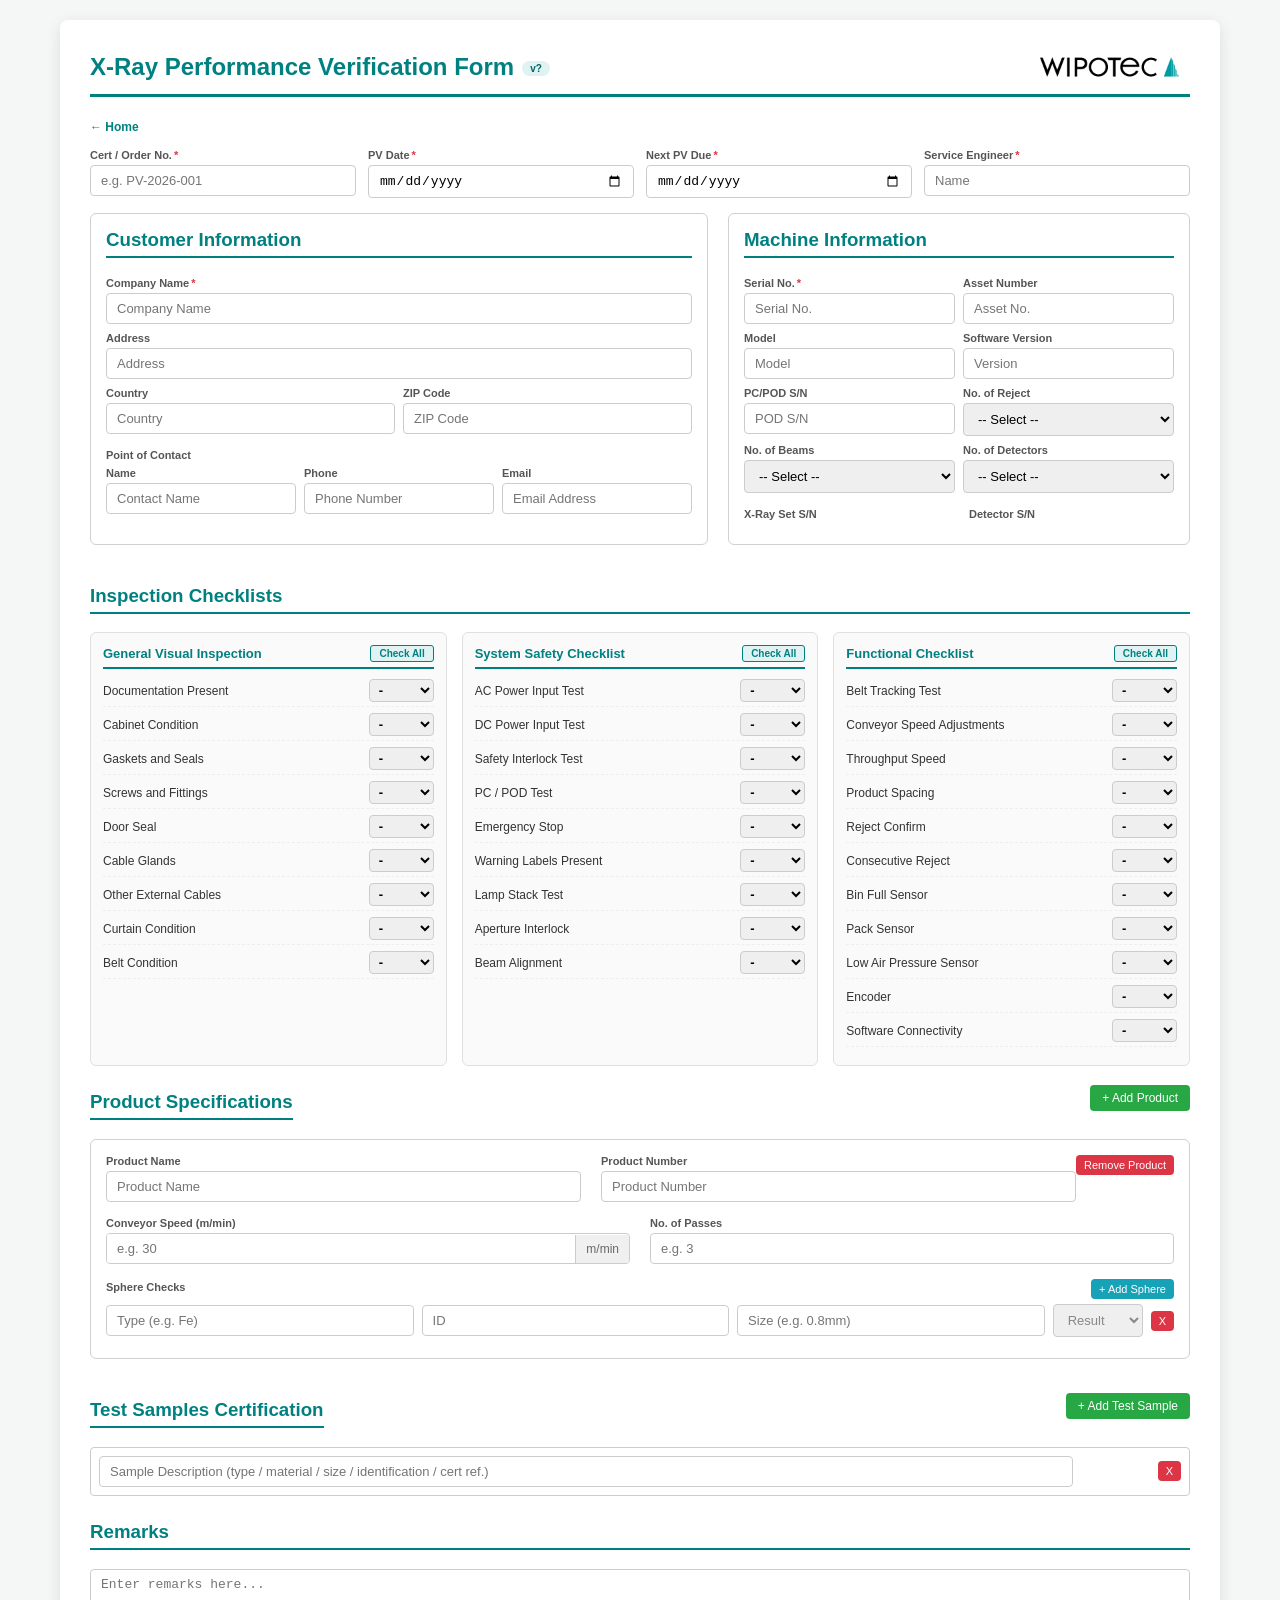
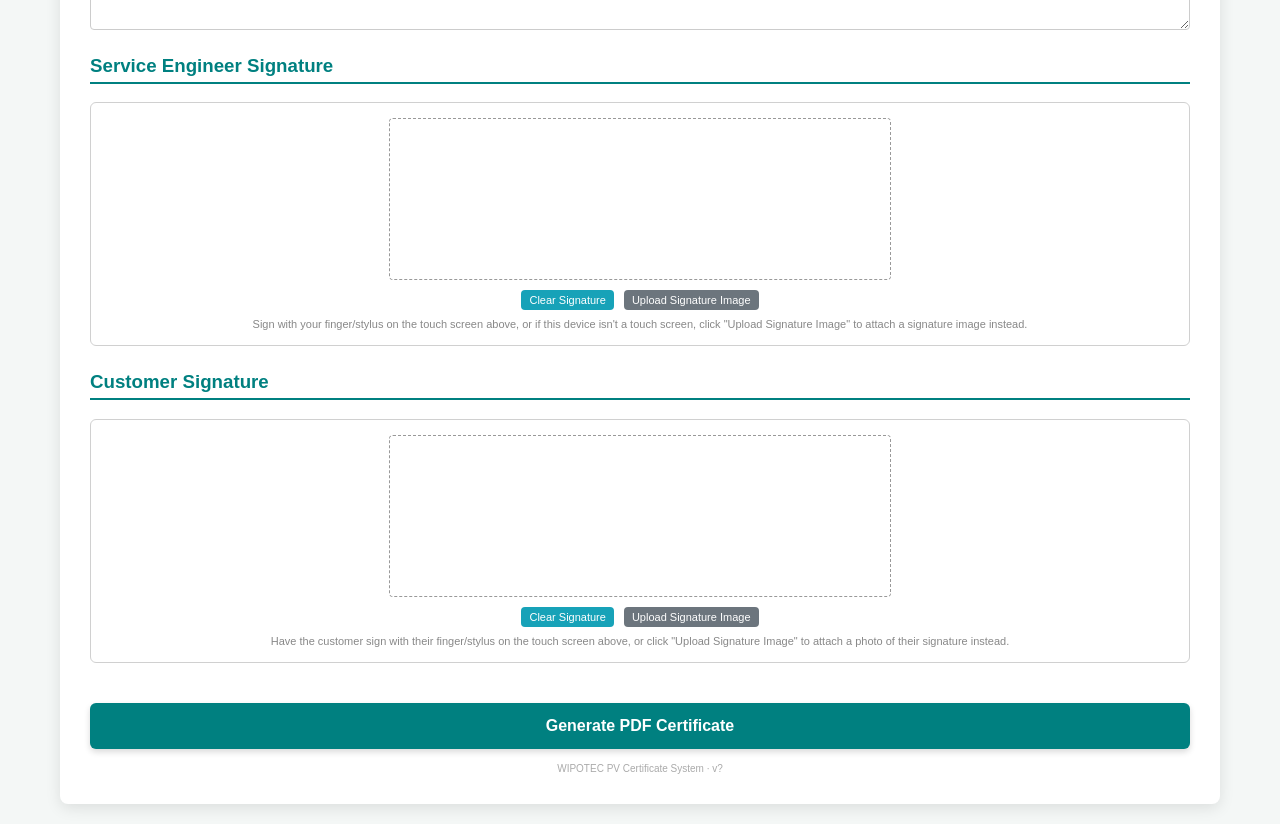
==== index.html @ 36b2318c "Add Homepage" ====
<!DOCTYPE html>
<html lang="en">
<head>
  <meta charset="UTF-8">
  <meta name="viewport" content="width=device-width, initial-scale=1.0">
  <title>X-Ray Performance Verification Form</title>
  <link rel="icon" type="image/png" href="[data-uri]">
  <style>
    body { 
      font-family: 'Segoe UI', Tahoma, Geneva, Verdana, sans-serif; 
      margin: 20px; 
      background-color: #f4f7f6; 
      color: #333; 
    }
    .container { 
      max-width: 1100px; 
      margin: auto; 
      background: #fff; 
      padding: 30px; 
      border-radius: 8px; 
      box-shadow: 0 4px 15px rgba(0,0,0,0.1); 
    }
    .form-header {
      display: flex;
      justify-content: space-between;
      align-items: center;
      border-bottom: 3px solid #008080;
      padding-bottom: 10px;
      margin-bottom: 20px;
    }
    .form-header h2 {
      border-bottom: none;
      padding-bottom: 0;
      margin: 0;
    }
    .form-header img {
      height: 34px;
      width: auto;
    }
    h2 { 
      color: #008080; 
      border-bottom: 3px solid #008080; 
      padding-bottom: 10px; 
      margin-top: 0; 
    }
    h3 { 
      color: #008080; 
      border-bottom: 2px solid #008080; 
      padding-bottom: 5px; 
      margin-top: 25px; 
    }
    .grid-4 { display: grid; grid-template-columns: repeat(4, 1fr); gap: 12px; margin-bottom: 15px; }
    .grid-2 { display: grid; grid-template-columns: repeat(2, 1fr); gap: 20px; margin-bottom: 15px; }
    .form-group { display: flex; flex-direction: column; }
    label { font-size: 11px; font-weight: bold; margin-bottom: 4px; color: #555; }
    label .required-mark { color: #dc3545; margin-left: 2px; }
    input, select, textarea { padding: 7px 10px; font-size: 13px; border: 1px solid #ccc; border-radius: 4px; box-sizing: border-box; }
    input.input-error, select.input-error { border-color: #dc3545; background-color: #fff5f5; }

    .checklist-grid { display: grid; grid-template-columns: repeat(3, 1fr); gap: 15px; margin-top: 15px; }
    .chk-card { background: #fafafa; border: 1px solid #e0e0e0; padding: 12px; border-radius: 6px; }
    .chk-card h4 { 
      color: #008080; 
      margin-top: 0; 
      margin-bottom: 10px; 
      padding-bottom: 5px; 
      border-bottom: 2px solid #008080; 
      font-size: 13px; 
      display: flex;
      justify-content: space-between;
      align-items: center;
    }
    .btn-check-all {
      background: #e0f2f2;
      color: #008080;
      border: 1px solid #008080;
      padding: 2px 8px;
      border-radius: 3px;
      font-size: 10px;
      font-weight: bold;
      cursor: pointer;
      text-transform: none;
    }
    .btn-check-all:hover { background: #008080; color: #fff; }
    
    .chk-row { display: flex; justify-content: space-between; align-items: center; margin-bottom: 6px; font-size: 12px; border-bottom: 1px dashed #eee; padding-bottom: 4px; }
    .chk-row select { width: 65px; padding: 2px 5px; font-weight: bold; }
    
    .card-box { border: 1px solid #d0d0d0; padding: 15px; border-radius: 6px; background: #fff; margin-bottom: 15px; }
    .btn-add { background: #28a745; color: white; border: none; padding: 6px 12px; border-radius: 4px; cursor: pointer; font-size: 12px; margin-bottom: 10px; }
    .btn-add-sm { background: #17a2b8; color: white; border: none; padding: 4px 8px; border-radius: 4px; cursor: pointer; font-size: 11px; }
    .btn-remove { background: #dc3545; color: white; border: none; padding: 4px 8px; border-radius: 4px; cursor: pointer; font-size: 11px; float: right; }
    
    .input-unit-group { display: flex; align-items: center; border: 1px solid #ccc; border-radius: 4px; overflow: hidden; }
    .input-unit-group input { border: none; flex: 1; border-radius: 0; }
    .input-unit-group input:focus { outline: none; }
    .input-unit-group .unit-suffix { padding: 7px 10px; background: #f0f0f0; font-size: 12px; color: #666; border-left: 1px solid #ccc; white-space: nowrap; }
    .signature-canvas {
      border: 1px dashed #999;
      border-radius: 4px;
      touch-action: none;
      background: #fff;
      display: block;
      margin: 0 auto;
      cursor: crosshair;
      width: 500px;
      height: 160px;
      max-width: 100%;
    }
    .btn-upload-sig { background: #6c757d; }
    .sphere-item { display: flex; gap: 8px; align-items: center; margin-bottom: 6px; }
    .sphere-item input { flex: 1; min-width: 0; }
    .sphere-item select { width: 90px; flex-shrink: 0; }

    #form-message {
      display: none;
      margin-top: 16px;
      padding: 10px 14px;
      border-radius: 6px;
      font-size: 13px;
      font-weight: bold;
    }
    #form-message.error {
      display: block;
      background: #fdecea;
      color: #b02a37;
      border: 1px solid #f5c2c7;
    }
    #form-message.info {
      display: block;
      background: #e7f5f5;
      color: #006666;
      border: 1px solid #b3dede;
    }
    #form-message.warning {
      display: block;
      background: #fff8e1;
      color: #8a6d00;
      border: 1px solid #ffe58f;
    }

    #update-banner {
      display: none;
      margin-bottom: 16px;
      padding: 12px 16px;
      border-radius: 6px;
      font-size: 13px;
      background: #fff8e1;
      color: #8a6d00;
      border: 1px solid #ffe58f;
      line-height: 1.5;
      position: relative;
    }
    #update-banner.visible { display: block; }
    #update-banner button {
      position: absolute;
      top: 6px;
      right: 8px;
      background: transparent;
      border: none;
      color: #8a6d00;
      font-size: 18px;
      cursor: pointer;
      padding: 0 6px;
      line-height: 1;
    }
    #update-banner button:hover { color: #5a4a00; }

    button.btn-submit { 
      background: #008080; 
      color: white; 
      padding: 14px 20px; 
      border: none; 
      border-radius: 6px; 
      cursor: pointer; 
      font-size: 16px; 
      font-weight: bold; 
      width: 100%; 
      margin-top: 25px; 
      box-shadow: 0 3px 6px rgba(0,0,0,0.15); 
      transition: background 0.2s ease-in-out;
    }
    button.btn-submit:hover { 
      background: #006666; 
    }
    button.btn-submit:disabled {
      background: #9bbcbc;
      cursor: not-allowed;
      box-shadow: none;
    }
    .version-badge {
      display: inline-block;
      background: #e0f2f2;
      color: #006666;
      padding: 2px 8px;
      border-radius: 10px;
      font-size: 10px;
      margin-left: 8px;
      font-weight: bold;
      vertical-align: middle;
    }
  </style>
</head>
<body>

<div class="container">
  <div class="form-header">
    <h2>X-Ray Performance Verification Form<span class="version-badge" id="version_badge">v...</span></h2>
    <img src="[data-uri]" alt="WIPOTEC">
  </div>

  <!-- Version update notification banner -->
  <div id="update-banner">
    <button onclick="dismissUpdateBanner()" title="Dismiss">&times;</button>
    <strong>⚠️ Update Available:</strong>
    <span id="update-banner-text"></span>
  </div>
  
  <div style="margin:0 0 14px;"><a href="/" style="font-size:12px;color:#008080;font-weight:bold;text-decoration:none;">&larr; Home</a></div>

  <!-- General Header Info -->
  <div class="grid-4">
    <div class="form-group"><label for="cert_no">Cert / Order No.<span class="required-mark">*</span></label><input type="text" id="cert_no" placeholder="e.g. PV-2026-001"></div>
    <div class="form-group"><label for="pv_date">PV Date<span class="required-mark">*</span></label><input type="date" id="pv_date"></div>
    <div class="form-group"><label for="next_pv_due">Next PV Due<span class="required-mark">*</span></label><input type="date" id="next_pv_due"></div>
    <div class="form-group"><label for="service_engineer">Service Engineer<span class="required-mark">*</span></label><input type="text" id="service_engineer" placeholder="Name"></div>
  </div>

  <!-- Customer & System Split -->
  <div class="grid-2">
    <div class="card-box">
      <h3 style="margin-top:0;">Customer Information</h3>
      <div class="form-group" style="margin-bottom:8px;"><label for="customer_company_name">Company Name<span class="required-mark">*</span></label><input type="text" id="customer_company_name" placeholder="Company Name"></div>
      <div class="form-group" style="margin-bottom:8px;"><label for="street_address">Address</label><input type="text" id="street_address" placeholder="Address"></div>
      <div class="grid-4" style="grid-template-columns: 1fr 1fr; gap:8px;">
        <div class="form-group"><label for="country">Country</label><input type="text" id="country" placeholder="Country"></div>
        <div class="form-group"><label for="zip_code">ZIP Code</label><input type="text" id="zip_code" placeholder="ZIP Code"></div>
      </div>
      <label style="display:block; margin-top:10px; margin-bottom:6px;">Point of Contact</label>
      <div class="grid-4" style="grid-template-columns: 1fr 1fr 1fr; gap:8px;">
        <div class="form-group"><label for="poc_name">Name</label><input type="text" id="poc_name" placeholder="Contact Name"></div>
        <div class="form-group"><label for="poc_phone">Phone</label><input type="text" id="poc_phone" placeholder="Phone Number"></div>
        <div class="form-group"><label for="poc_email">Email</label><input type="text" id="poc_email" placeholder="Email Address"></div>
      </div>
    </div>

    <div class="card-box">
      <h3 style="margin-top:0;">Machine Information</h3>
      <div class="grid-4" style="grid-template-columns: 1fr 1fr; gap:8px;">
        <div class="form-group"><label for="serial_no">Serial No.<span class="required-mark">*</span></label><input type="text" id="serial_no" placeholder="Serial No."></div>
        <div class="form-group"><label for="asset_number">Asset Number</label><input type="text" id="asset_number" placeholder="Asset No."></div>
        <div class="form-group"><label for="model">Model</label><input type="text" id="model" placeholder="Model"></div>
        <div class="form-group"><label for="software_version">Software Version</label><input type="text" id="software_version" placeholder="Version"></div>
        <div class="form-group"><label for="pc_pod_sn">PC/POD S/N</label><input type="text" id="pc_pod_sn" placeholder="POD S/N"></div>
        <div class="form-group">
          <label for="number_of_reject">No. of Reject</label>
          <select id="number_of_reject" onchange="renderRejectOperationChecklist()">
            <option value="">-- Select --</option>
            <option value="1">1</option>
            <option value="2">2</option>
            <option value="3">3</option>
            <option value="4">4</option>
          </select>
        </div>
        <div class="form-group">
          <label for="number_of_beams">No. of Beams</label>
          <select id="number_of_beams" onchange="onNumberOfBeamsChange()">
            <option value="">-- Select --</option>
            <option value="1">1</option>
            <option value="2">2</option>
            <option value="3">3</option>
            <option value="4">4</option>
          </select>
        </div>
        <div class="form-group">
          <label for="number_of_detectors">No. of Detectors</label>
          <select id="number_of_detectors" onchange="renderSnInputs('number_of_detectors', 'detectors_container', 'Detector')">
            <option value="">-- Select --</option>
            <option value="1">1</option>
            <option value="2">2</option>
            <option value="3">3</option>
            <option value="4">4</option>
          </select>
        </div>
      </div>
      <div class="grid-2" style="margin-top: 4px; margin-bottom: 0;">
        <div>
          <label style="display:block; margin-bottom:6px;">X-Ray Set S/N</label>
          <div id="xray_sets_container"></div>
        </div>
        <div>
          <label style="display:block; margin-bottom:6px;">Detector S/N</label>
          <div id="detectors_container"></div>
        </div>
      </div>
    </div>
  </div>

  <!-- Inspection Checklists -->
  <h3>Inspection Checklists</h3>
  <div class="checklist-grid">
    <div class="chk-card">
      <h4>General Visual Inspection<button type="button" class="btn-check-all" onclick="checkAllChecklist('visual_container', this)">Check All</button></h4>
      <div id="visual_container"></div>
    </div>
    <div class="chk-card">
      <h4>System Safety Checklist<button type="button" class="btn-check-all" onclick="checkAllChecklist('safety_container', this)">Check All</button></h4>
      <div id="safety_container"></div>
    </div>
    <div class="chk-card">
      <h4>Functional Checklist<button type="button" class="btn-check-all" onclick="checkAllChecklist('functional_container', this)">Check All</button></h4>
      <div id="functional_container"></div>
    </div>
  </div>

  <!-- Product Specifications Dynamic -->
  <div style="display:flex; justify-content:space-between; align-items:center;">
    <h3>Product Specifications</h3>
    <button class="btn-add" onclick="addProduct()">+ Add Product</button>
  </div>
  <div id="products_container"></div>

  <!-- Test Samples Certification Dynamic -->
  <div style="display:flex; justify-content:space-between; align-items:center;">
    <h3>Test Samples Certification</h3>
    <button class="btn-add" onclick="addTestSample()">+ Add Test Sample</button>
  </div>
  <div id="test_samples_container"></div>

  <!-- Remarks -->
  <h3>Remarks</h3>
  <div class="form-group">
    <label for="remarks" style="display:none;">Remarks</label>
    <textarea id="remarks" rows="3" placeholder="Enter remarks here..."></textarea>
  </div>

  <!-- Service Engineer Signature -->
  <h3>Service Engineer Signature</h3>
  <div class="card-box" style="text-align:center;">
    <canvas id="signature_pad" width="1000" height="320" class="signature-canvas"></canvas>
    <div style="margin-top:10px; display:flex; gap:10px; justify-content:center; flex-wrap:wrap;">
      <button type="button" class="btn-add-sm" onclick="engineerSigPad.clear()">Clear Signature</button>
      <button type="button" class="btn-add-sm btn-upload-sig" onclick="document.getElementById('signature_upload').click()">Upload Signature Image</button>
      <input type="file" id="signature_upload" accept="image/*" style="display:none;" onchange="engineerSigPad.handleUpload(event)">
    </div>
    <div style="font-size:11px; color:#888; margin-top:8px;">
      Sign with your finger/stylus on the touch screen above, or if this device isn't a touch screen, click "Upload Signature Image" to attach a signature image instead.
    </div>
  </div>

  <!-- Customer Signature -->
  <h3>Customer Signature</h3>
  <div class="card-box" style="text-align:center;">
    <canvas id="customer_signature_pad" width="1000" height="320" class="signature-canvas"></canvas>
    <div style="margin-top:10px; display:flex; gap:10px; justify-content:center; flex-wrap:wrap;">
      <button type="button" class="btn-add-sm" onclick="customerSigPad.clear()">Clear Signature</button>
      <button type="button" class="btn-add-sm btn-upload-sig" onclick="document.getElementById('customer_signature_upload').click()">Upload Signature Image</button>
      <input type="file" id="customer_signature_upload" accept="image/*" style="display:none;" onchange="customerSigPad.handleUpload(event)">
    </div>
    <div style="font-size:11px; color:#888; margin-top:8px;">
      Have the customer sign with their finger/stylus on the touch screen above, or click "Upload Signature Image" to attach a photo of their signature instead.
    </div>
  </div>

  <div id="form-message"></div>

  <button class="btn-submit" id="submit_btn" onclick="submitForm()">Generate PDF Certificate</button>

  <div style="text-align:center; font-size:10px; color:#aaa; margin-top:14px;">WIPOTEC PV Certificate System &middot; <span id="footer_version">v...</span></div>
</div>

<script>
  const API_BASE_URL = '';

  // ============================================================
  // GitHub version check configuration
  // ============================================================
  const GITHUB_VERSION_URL = 'https://raw.githubusercontent.com/davidohm-wpt/XRPV_Generator/main/VERSION.txt';
  const REMEMBER_DISMISS = true;

  const visualItems = [
    "Documentation Present", "Cabinet Condition", "Gaskets and Seals", 
    "Screws and Fittings", "Door Seal", "Cable Glands", 
    "Other External Cables", "Curtain Condition", "Belt Condition"
  ];

  const safetyItems = [
    "AC Power Input Test", "DC Power Input Test", "Safety Interlock Test", 
    "PC / POD Test", "Emergency Stop", "Warning Labels Present", 
    "Lamp Stack Test", "Aperture Interlock", "Beam Alignment"
  ];

  const functionalItemsPart1 = [
    "Belt Tracking Test", "Conveyor Speed Adjustments", "Throughput Speed",
    "Product Spacing"
  ];
  const functionalItemsPart2 = [
    "Reject Confirm", "Consecutive Reject", "Bin Full Sensor",
    "Pack Sensor", "Low Air Pressure Sensor", "Encoder", "Software Connectivity"
  ];

  // Load version from backend
  fetch(`${API_BASE_URL}/version`).then(r => r.json()).then(d => {
    const v = (d && d.version) ? d.version : 'unknown';
    document.getElementById('version_badge').textContent = 'v' + v;
    document.getElementById('footer_version').textContent = 'v' + v;
  }).catch(() => {
    document.getElementById('version_badge').textContent = 'v?';
    document.getElementById('footer_version').textContent = 'v?';
  });

  // ============================================================
  // Check for new version from GitHub
  // ============================================================
  async function checkForNewVersion() {
    try {
      const response = await fetch(`${GITHUB_VERSION_URL}?t=${Date.now()}`, { cache: 'no-store' });
      if (!response.ok) return;
      const latestVersion = (await response.text()).trim();
      if (!latestVersion) return;

      const currentVersion = document.getElementById('version_badge')
        .textContent.replace('v', '').trim();
      if (latestVersion === currentVersion) return;

      const dismissKey = 'pv_dismissed_version_' + latestVersion;
      if (REMEMBER_DISMISS && localStorage.getItem(dismissKey) === 'true') return;

      const banner = document.getElementById('update-banner');
      const text = document.getElementById('update-banner-text');
      text.innerHTML = `A new version <strong>v${latestVersion}</strong> is available (you are using v${currentVersion}). Please close the program and open it again to get the latest version.`;
      banner.classList.add('visible');
      banner.dataset.dismissKey = dismissKey;
    } catch (err) {
      console.log('Version check skipped:', err.message);
    }
  }

  function dismissUpdateBanner() {
    const banner = document.getElementById('update-banner');
    banner.classList.remove('visible');
    if (REMEMBER_DISMISS && banner.dataset.dismissKey) {
      localStorage.setItem(banner.dataset.dismissKey, 'true');
    }
  }

  window.addEventListener('load', () => {
    setTimeout(checkForNewVersion, 1500);
  });

  function renderList(items, containerId, defaultVal = "-") {
    const container = document.getElementById(containerId);
    items.forEach(item => {
      const name = typeof item === 'object' ? item.name : item;
      const val = typeof item === 'object' ? item.val : defaultVal;
      const div = document.createElement('div');
      div.className = 'chk-row';
      div.innerHTML = `
        <span>${name}</span>
        <select data-key="${name}">
          <option value="-" ${val === '-' ? 'selected' : ''}>-</option>
          <option value="✓" ${val === '✓' ? 'selected' : ''}>✓</option>
          <option value="N/A" ${val === 'N/A' ? 'selected' : ''}>N/A</option>
          <option value="✗" ${val === '✗' ? 'selected' : ''}>✗</option>
        </select>
      `;
      container.appendChild(div);
    });
  }

  renderList(visualItems, 'visual_container');
  renderList(safetyItems, 'safety_container');
  document.getElementById('safety_container').insertAdjacentHTML('beforeend', '<div id="xray_feedback_rows"></div>');
  renderList(functionalItemsPart1, 'functional_container');
  document.getElementById('functional_container').insertAdjacentHTML('beforeend', '<div id="reject_operation_rows"></div>');
  renderList(functionalItemsPart2, 'functional_container');

  let productCount = 0;
  function addProduct(name = "", code = "", conveyorSpeed = "", numberOfPasses = "") {
    productCount++;
    const pId = productCount;
    const container = document.getElementById('products_container');
    const div = document.createElement('div');
    div.className = 'card-box';
    div.id = `product_${pId}`;
    div.innerHTML = `
      <button class="btn-remove" onclick="document.getElementById('product_${pId}').remove()">Remove Product</button>
      <div class="grid-2">
        <div class="form-group"><label>Product Name</label><input type="text" class="prod-name" value="${name}" placeholder="Product Name"></div>
        <div class="form-group"><label>Product Number</label><input type="text" class="prod-num" value="${code}" placeholder="Product Number"></div>
      </div>
      <div class="grid-2" style="margin-top:10px;">
        <div class="form-group"><label>Conveyor Speed (m/min)</label>
          <div class="input-unit-group">
            <input type="number" step="0.1" min="0" class="prod-speed" value="${conveyorSpeed}" placeholder="e.g. 30">
            <span class="unit-suffix">m/min</span>
          </div>
        </div>
        <div class="form-group"><label>No. of Passes</label><input type="text" class="prod-passes" value="${numberOfPasses}" placeholder="e.g. 3"></div>
      </div>
      <div style="display:flex; justify-content:space-between; align-items:center; margin-top:10px; margin-bottom:5px;">
        <label>Sphere Checks</label>
        <button class="btn-add-sm" onclick="addSphereToProduct(${pId})">+ Add Sphere</button>
      </div>
      <div id="spheres_container_${pId}"></div>
    `;
    container.appendChild(div);
    addSphereToProduct(pId);
  }

  let sphereCount = 0;
  function addSphereToProduct(productId) {
    sphereCount++;
    const sId = sphereCount;
    const container = document.getElementById(`spheres_container_${productId}`);
    const div = document.createElement('div');
    div.className = 'sphere-item';
    div.id = `sphere_item_${sId}`;
    div.innerHTML = `
      <input type="text" class="sphere-type" placeholder="Type (e.g. Fe)">
      <input type="text" class="sphere-id" placeholder="ID">
      <input type="text" class="sphere-size" placeholder="Size (e.g. 0.8mm)">
      <select class="sphere-val" style="color: #888;" onchange="this.style.color='#333'">
        <option value="" selected disabled hidden>Result</option>
        <option value="✓">✓</option>
        <option value="✗">✗</option>
        <option value="N/A">N/A</option>
      </select>
      <button class="btn-remove" style="float:none;" onclick="document.getElementById('sphere_item_${sId}').remove()">X</button>
    `;
    container.appendChild(div);
  }

  let sampleCount = 0;
  function addTestSample(description = "") {
    sampleCount++;
    const container = document.getElementById('test_samples_container');
    const div = document.createElement('div');
    div.className = 'chk-row';
    div.id = `sample_${sampleCount}`;
    div.style.background = "#fff";
    div.style.padding = "8px";
    div.style.border = "1px solid #ccc";
    div.style.borderRadius = "4px";
    div.innerHTML = `
      <input type="text" class="sample-description" style="width: 90%;" value="${description}" placeholder="Sample Description (type / material / size / identification / cert ref.)">
      <button class="btn-remove" style="float:none;" onclick="document.getElementById('sample_${sampleCount}').remove()">X</button>
    `;
    container.appendChild(div);
  }

  addProduct();
  addTestSample();

  function renderSnInputs(selectId, containerId, labelPrefix) {
    const count = parseInt(document.getElementById(selectId).value || '0', 10);
    const container = document.getElementById(containerId);
    const letters = ['A', 'B', 'C', 'D'];

    const existing = {};
    container.querySelectorAll('input').forEach(inp => {
      existing[inp.dataset.letter] = inp.value;
    });

    container.innerHTML = '';
    for (let i = 0; i < count; i++) {
      const letter = letters[i];
      const div = document.createElement('div');
      div.className = 'form-group';
      div.style.marginBottom = '6px';
      div.innerHTML = `
        <label style="text-transform:none; font-weight:normal;">${labelPrefix} ${letter} S/N</label>
        <input type="text" class="sn-input" data-letter="${letter}" value="${existing[letter] || ''}" placeholder="${labelPrefix} ${letter} S/N">
      `;
      container.appendChild(div);
    }
  }

  function collectSnValues(containerId) {
    const result = {};
    document.querySelectorAll(`#${containerId} input`).forEach(inp => {
      if (inp.value) result[inp.dataset.letter] = inp.value;
    });
    return result;
  }

  function onNumberOfBeamsChange() {
    renderSnInputs('number_of_beams', 'xray_sets_container', 'X-Ray Set');
    renderXraySetFeedbackChecklist();
  }

  function renderXraySetFeedbackChecklist() {
    const count = parseInt(document.getElementById('number_of_beams').value || '0', 10);
    const container = document.getElementById('xray_feedback_rows');
    const letters = ['A', 'B', 'C', 'D'];

    const existing = {};
    container.querySelectorAll('select').forEach(sel => {
      existing[sel.getAttribute('data-key')] = sel.value;
    });

    container.innerHTML = '';
    for (let i = 0; i < count; i++) {
      const letter = letters[i];
      const name = `X-Ray Set ${letter} Feedback`;
      const val = existing[name] || '-';
      const div = document.createElement('div');
      div.className = 'chk-row';
      div.innerHTML = `
        <span>${name}</span>
        <select data-key="${name}">
          <option value="-" ${val === '-' ? 'selected' : ''}>-</option>
          <option value="✓" ${val === '✓' ? 'selected' : ''}>✓</option>
          <option value="N/A" ${val === 'N/A' ? 'selected' : ''}>N/A</option>
          <option value="✗" ${val === '✗' ? 'selected' : ''}>✗</option>
        </select>
      `;
      container.appendChild(div);
    }
  }

  function renderRejectOperationChecklist() {
    const count = parseInt(document.getElementById('number_of_reject').value || '0', 10);
    const container = document.getElementById('reject_operation_rows');

    const existing = {};
    container.querySelectorAll('select').forEach(sel => {
      existing[sel.getAttribute('data-key')] = sel.value;
    });

    container.innerHTML = '';
    for (let i = 1; i <= count; i++) {
      const name = `Reject ${i} Operation`;
      const val = existing[name] || '-';
      const div = document.createElement('div');
      div.className = 'chk-row';
      div.innerHTML = `
        <span>${name}</span>
        <select data-key="${name}">
          <option value="-" ${val === '-' ? 'selected' : ''}>-</option>
          <option value="✓" ${val === '✓' ? 'selected' : ''}>✓</option>
          <option value="N/A" ${val === 'N/A' ? 'selected' : ''}>N/A</option>
          <option value="✗" ${val === '✗' ? 'selected' : ''}>✗</option>
        </select>
      `;
      container.appendChild(div);
    }
  }

  function createSignaturePad(canvasId, uploadInputId) {
    const canvas = document.getElementById(canvasId);
    const ctx = canvas.getContext('2d');
    let isDrawing = false;
    let hasSignature = false;
    let uploadedDataUrl = null;

    function fillBackground() {
      ctx.fillStyle = '#ffffff';
      ctx.fillRect(0, 0, canvas.width, canvas.height);
    }
    fillBackground();

    function getCanvasPos(evt) {
      const rect = canvas.getBoundingClientRect();
      const scaleX = canvas.width / rect.width;
      const scaleY = canvas.height / rect.height;
      return {
        x: (evt.clientX - rect.left) * scaleX,
        y: (evt.clientY - rect.top) * scaleY
      };
    }

    function startDraw(evt) {
      evt.preventDefault();
      isDrawing = true;
      uploadedDataUrl = null;
      const pos = getCanvasPos(evt);
      ctx.beginPath();
      ctx.moveTo(pos.x, pos.y);
    }

    function moveDraw(evt) {
      if (!isDrawing) return;
      evt.preventDefault();
      const pos = getCanvasPos(evt);
      ctx.lineTo(pos.x, pos.y);
      ctx.strokeStyle = '#1a1a1a';
      ctx.lineWidth = 4;
      ctx.lineCap = 'round';
      ctx.stroke();
      hasSignature = true;
    }

    function endDraw() {
      isDrawing = false;
    }

    canvas.addEventListener('pointerdown', startDraw);
    canvas.addEventListener('pointermove', moveDraw);
    window.addEventListener('pointerup', endDraw);
    canvas.addEventListener('pointerleave', endDraw);

    function clear() {
      fillBackground();
      hasSignature = false;
      uploadedDataUrl = null;
      const uploadInput = document.getElementById(uploadInputId);
      if (uploadInput) uploadInput.value = '';
    }

    function handleUpload(evt) {
      const file = evt.target.files[0];
      if (!file) return;
      const reader = new FileReader();
      reader.onload = function (e) {
        uploadedDataUrl = e.target.result;
        const img = new Image();
        img.onload = function () {
          fillBackground();
          const scale = Math.min(canvas.width / img.width, canvas.height / img.height, 1);
          const w = img.width * scale;
          const h = img.height * scale;
          const x = (canvas.width - w) / 2;
          const y = (canvas.height - h) / 2;
          ctx.drawImage(img, x, y, w, h);
        };
        img.src = uploadedDataUrl;
        hasSignature = true;
      };
      reader.readAsDataURL(file);
    }

    function getDataUrl() {
      if (!hasSignature) return '';
      if (uploadedDataUrl) return uploadedDataUrl;
      return canvas.toDataURL('image/png');
    }

    return { clear, handleUpload, getDataUrl, hasSignature: () => hasSignature };
  }

  const engineerSigPad = createSignaturePad('signature_pad', 'signature_upload');
  const customerSigPad = createSignaturePad('customer_signature_pad', 'customer_signature_upload');

  function getChecklistValues(containerId) {
    const res = {};
    document.querySelectorAll(`#${containerId} select`).forEach(sel => {
      res[sel.getAttribute('data-key')] = sel.value;
    });
    return res;
  }

  function checkAllChecklist(containerId, btn) {
    const selects = document.querySelectorAll(`#${containerId} select`);
    const allChecked = Array.from(selects).every(sel => sel.value === '✓');
    const newVal = allChecked ? '-' : '✓';
    selects.forEach(sel => { sel.value = newVal; });
    if (btn) btn.textContent = allChecked ? 'Check All' : 'Uncheck All';
  }

  function formatDateForPayload(inputEl) {
    if (!inputEl.value) return "";
    const [yyyy, mm, dd] = inputEl.value.split('-');
    return `${dd}.${mm}.${yyyy}`;
  }

  function showMessage(text, type = 'error') {
    const box = document.getElementById('form-message');
    box.textContent = text;
    box.className = type;
  }

  function clearMessage() {
    const box = document.getElementById('form-message');
    box.textContent = '';
    box.className = '';
  }

  function clearFieldErrors(ids) {
    ids.forEach(id => document.getElementById(id).classList.remove('input-error'));
  }

  function validateRequiredFields() {
    const requiredFields = [
      { id: 'cert_no', label: 'Cert / Order No.' },
      { id: 'pv_date', label: 'PV Date' },
      { id: 'next_pv_due', label: 'Next PV Due' },
      { id: 'service_engineer', label: 'Service Engineer' },
      { id: 'customer_company_name', label: 'Company Name' },
      { id: 'serial_no', label: 'Serial No.' }
    ];

    clearFieldErrors(requiredFields.map(f => f.id));

    const missing = [];
    requiredFields.forEach(f => {
      const el = document.getElementById(f.id);
      if (!el.value || !el.value.trim()) {
        el.classList.add('input-error');
        missing.push(f.label);
      }
    });

    return missing;
  }

  function validateDateOrder() {
    const pvDate = document.getElementById('pv_date').value;
    const nextDue = document.getElementById('next_pv_due').value;
    if (pvDate && nextDue && new Date(nextDue) <= new Date(pvDate)) {
      document.getElementById('next_pv_due').classList.add('input-error');
      return 'Next PV Due must be later than PV Date.';
    }
    return null;
  }

  function validateSpheres() {
    const problems = [];
    document.querySelectorAll('#products_container .card-box').forEach((card, pIdx) => {
      card.querySelectorAll('.sphere-item').forEach((s) => {
        const sType = s.querySelector('.sphere-type').value.trim();
        const sId = s.querySelector('.sphere-id').value.trim();
        const sSize = s.querySelector('.sphere-size').value.trim();
        const sVal = s.querySelector('.sphere-val').value;
        const hasAnyData = sType || sId || sSize;
        if (hasAnyData && !sVal) {
          problems.push(`Product #${pIdx + 1}: a sphere row has data but no Result selected.`);
        }
      });
    });
    return problems;
  }

  async function submitForm() {
    clearMessage();

    const missing = validateRequiredFields();
    if (missing.length > 0) {
      showMessage(`Please fill in the required fields before generating the PDF: ${missing.join(', ')}`, 'error');
      const firstInvalid = document.querySelector('.input-error');
      if (firstInvalid) firstInvalid.scrollIntoView({ behavior: 'smooth', block: 'center' });
      return;
    }

    const dateProblem = validateDateOrder();
    if (dateProblem) {
      showMessage(dateProblem, 'error');
      document.getElementById('next_pv_due').scrollIntoView({ behavior: 'smooth', block: 'center' });
      return;
    }

    const sphereProblems = validateSpheres();
    if (sphereProblems.length > 0) {
      showMessage(sphereProblems.join(' '), 'error');
      return;
    }

    const warnings = [];
    if (!engineerSigPad.hasSignature()) warnings.push('Service Engineer signature is empty.');
    if (!customerSigPad.hasSignature()) warnings.push('Customer signature is empty.');

    const products = [];
    document.querySelectorAll('#products_container .card-box').forEach(card => {
      const pName = card.querySelector('.prod-name').value;
      const pNum = card.querySelector('.prod-num').value;
      const pSpeed = card.querySelector('.prod-speed').value;
      const pPasses = card.querySelector('.prod-passes').value;
      const spheres = [];
      
      card.querySelectorAll('.sphere-item').forEach(s => {
        const sType = s.querySelector('.sphere-type').value;
        const sId = s.querySelector('.sphere-id').value;
        const sSize = s.querySelector('.sphere-size').value;
        const sVal = s.querySelector('.sphere-val').value;
        if (sType || sId || sSize) {
          spheres.push({ 
            sphere_type: sType, 
            sphere_id: sId, 
            sphere_size: sSize, 
            result: sVal || '-' 
          });
        }
      });
      
      if (pName || pNum || spheres.length > 0) {
        products.push({
          product_name: pName,
          product_number: pNum,
          conveyor_speed: pSpeed ? `${pSpeed} m/min` : '',
          number_of_passes: pPasses,
          spheres: spheres
        });
      }
    });

    const test_samples = [];
    document.querySelectorAll('#test_samples_container .chk-row').forEach(row => {
      const sDescription = row.querySelector('.sample-description').value;
      if (sDescription) {
        test_samples.push({
          sample_description: sDescription
        });
      }
    });

    const payload = {
      cert_no: document.getElementById('cert_no').value,
      pv_date: formatDateForPayload(document.getElementById('pv_date')),
      next_pv_due: formatDateForPayload(document.getElementById('next_pv_due')),
      customer_company_name: document.getElementById('customer_company_name').value,
      street_address: document.getElementById('street_address').value,
      country: document.getElementById('country').value,
      zip_code: document.getElementById('zip_code').value,
      poc_name: document.getElementById('poc_name').value,
      poc_phone: document.getElementById('poc_phone').value,
      poc_email: document.getElementById('poc_email').value,
      serial_no: document.getElementById('serial_no').value,
      asset_number: document.getElementById('asset_number').value,
      model: document.getElementById('model').value,
      number_of_beams: document.getElementById('number_of_beams').value,
      number_of_detectors: document.getElementById('number_of_detectors').value,
      number_of_reject: document.getElementById('number_of_reject').value,
      xray_sets: collectSnValues('xray_sets_container'),
      detectors: collectSnValues('detectors_container'),
      pc_pod_sn: document.getElementById('pc_pod_sn').value,
      software_version: document.getElementById('software_version').value,
      visual_inspection: getChecklistValues('visual_container'),
      safety_checklist: getChecklistValues('safety_container'),
      functional_checklist: getChecklistValues('functional_container'),
      products: products,
      test_samples: test_samples,
      service_engineer: document.getElementById('service_engineer').value,
      service_engineer_signature: engineerSigPad.getDataUrl(),
      customer_signature: customerSigPad.getDataUrl(),
      remarks: document.getElementById('remarks').value
    };

    if (warnings.length > 0) {
      showMessage('Warning: ' + warnings.join(' ') + ' Generating PDF anyway...', 'warning');
    }

    const submitBtn = document.getElementById('submit_btn');
    const originalLabel = submitBtn.textContent;
    submitBtn.disabled = true;
    submitBtn.textContent = 'Generating PDF...';

    try {
      const response = await fetch(`${API_BASE_URL}/generate-pdf`, {
        method: 'POST',
        headers: { 'Content-Type': 'application/json' },
        body: JSON.stringify(payload)
      });

      if (!response.ok) {
        let detail = `Server returned status ${response.status}`;
        try {
          const errJson = await response.json();
          detail = errJson.detail ? JSON.stringify(errJson.detail) : detail;
        } catch (parseErr) {}
        showMessage(`Failed to generate PDF: ${detail}`, 'error');
        return;
      }

      const blob = await response.blob();
      const url = window.URL.createObjectURL(blob);
      const a = document.createElement('a');
      a.href = url;
      a.download = `PV_Certificate_${payload.cert_no || 'Document'}.pdf`;
      a.click();
      window.URL.revokeObjectURL(url);
      showMessage('PDF generated successfully', 'info');
    } catch (networkErr) {
      showMessage(`Could not connect to the server: ${networkErr.message}`, 'error');
    } finally {
      submitBtn.disabled = false;
      submitBtn.textContent = originalLabel;
    }
  }
</script>
</body>
</html>
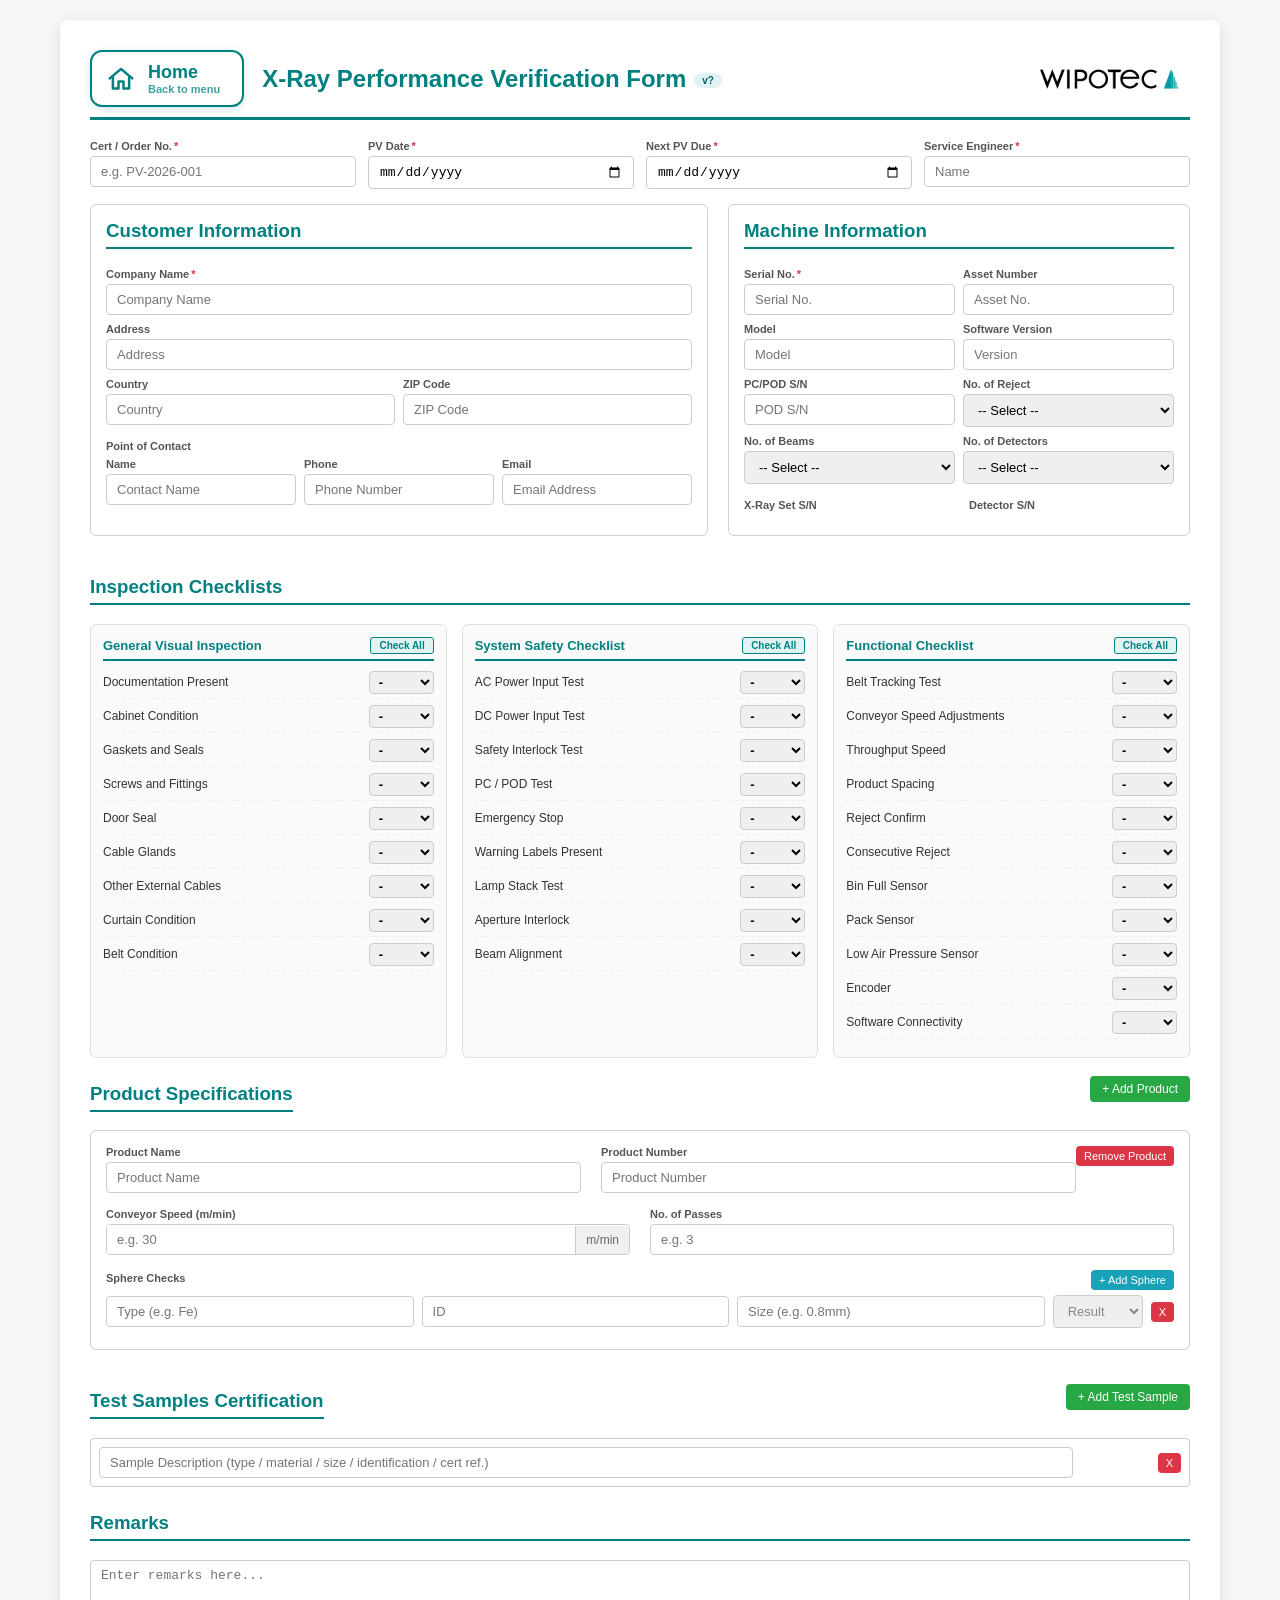
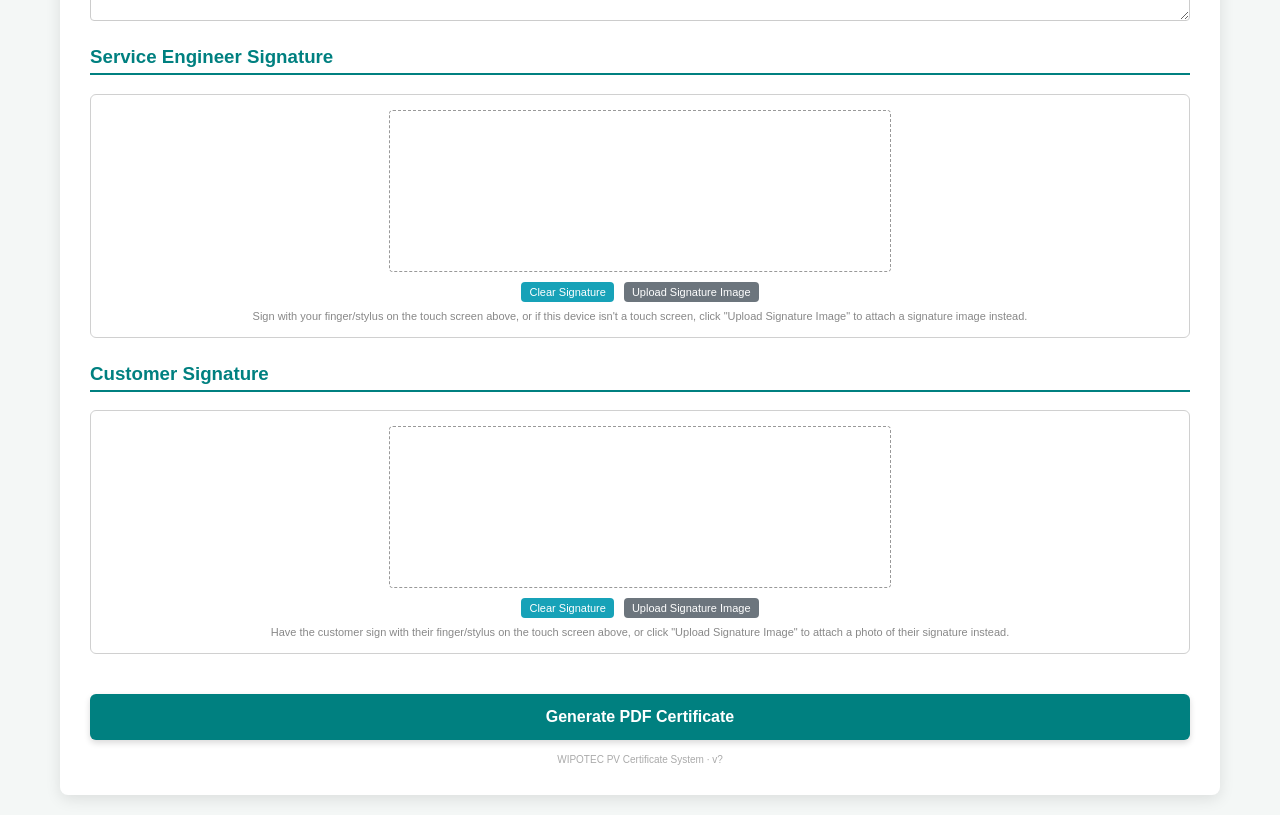
==== commit 1bd6245d: "add home" ====
--- a/index.html
+++ b/index.html
@@ -4,7 +4,7 @@
   <meta charset="UTF-8">
   <meta name="viewport" content="width=device-width, initial-scale=1.0">
   <title>X-Ray Performance Verification Form</title>
-  <link rel="icon" type="image/png" href="[data-uri]">
+  <link rel="icon" type="image/png" href="[data-uri]">
   <style>
     body { 
       font-family: 'Segoe UI', Tahoma, Geneva, Verdana, sans-serif; 
@@ -200,12 +200,21 @@
       vertical-align: middle;
     }
   </style>
+  <style>
+    .hdr-left { display:flex; align-items:center; gap:18px; flex-wrap:wrap; }
+    .home-card { display:inline-flex; align-items:center; gap:12px; padding:10px 22px 10px 14px; background:#fff; border:2px solid #008080; border-radius:12px; color:#008080; text-decoration:none; box-shadow:0 2px 8px rgba(0,128,128,.18); transition:background .15s, color .15s, transform .15s, box-shadow .15s; }
+    .home-card svg { width:30px; height:30px; flex:none; }
+    .home-card span { display:flex; flex-direction:column; line-height:1.15; }
+    .home-card b { font-size:18px; font-weight:700; }
+    .home-card small { font-size:11px; font-weight:600; opacity:.75; }
+    .home-card:hover { background:#008080; color:#fff; transform:translateY(-1px); box-shadow:0 4px 12px rgba(0,128,128,.32); }
+  </style>
 </head>
 <body>
 
 <div class="container">
   <div class="form-header">
-    <h2>X-Ray Performance Verification Form<span class="version-badge" id="version_badge">v...</span></h2>
+    <div class="hdr-left"><a class="home-card" href="/" title="Back to the home menu"><svg viewBox="0 0 24 24" fill="none" stroke="currentColor" stroke-width="2" stroke-linecap="round" stroke-linejoin="round" aria-hidden="true"><path d="M3 11.5 12 4l9 7.5"/><path d="M5.5 10v9.5h4.5v-5.5h4v5.5h4.5V10"/></svg><span><b>Home</b><small>Back to menu</small></span></a><h2>X-Ray Performance Verification Form<span class="version-badge" id="version_badge">v...</span></h2></div>
     <img src="[data-uri]" alt="WIPOTEC">
   </div>
 
@@ -216,8 +225,6 @@
     <span id="update-banner-text"></span>
   </div>
   
-  <div style="margin:0 0 14px;"><a href="/" style="font-size:12px;color:#008080;font-weight:bold;text-decoration:none;">&larr; Home</a></div>
-
   <!-- General Header Info -->
   <div class="grid-4">
     <div class="form-group"><label for="cert_no">Cert / Order No.<span class="required-mark">*</span></label><input type="text" id="cert_no" placeholder="e.g. PV-2026-001"></div>
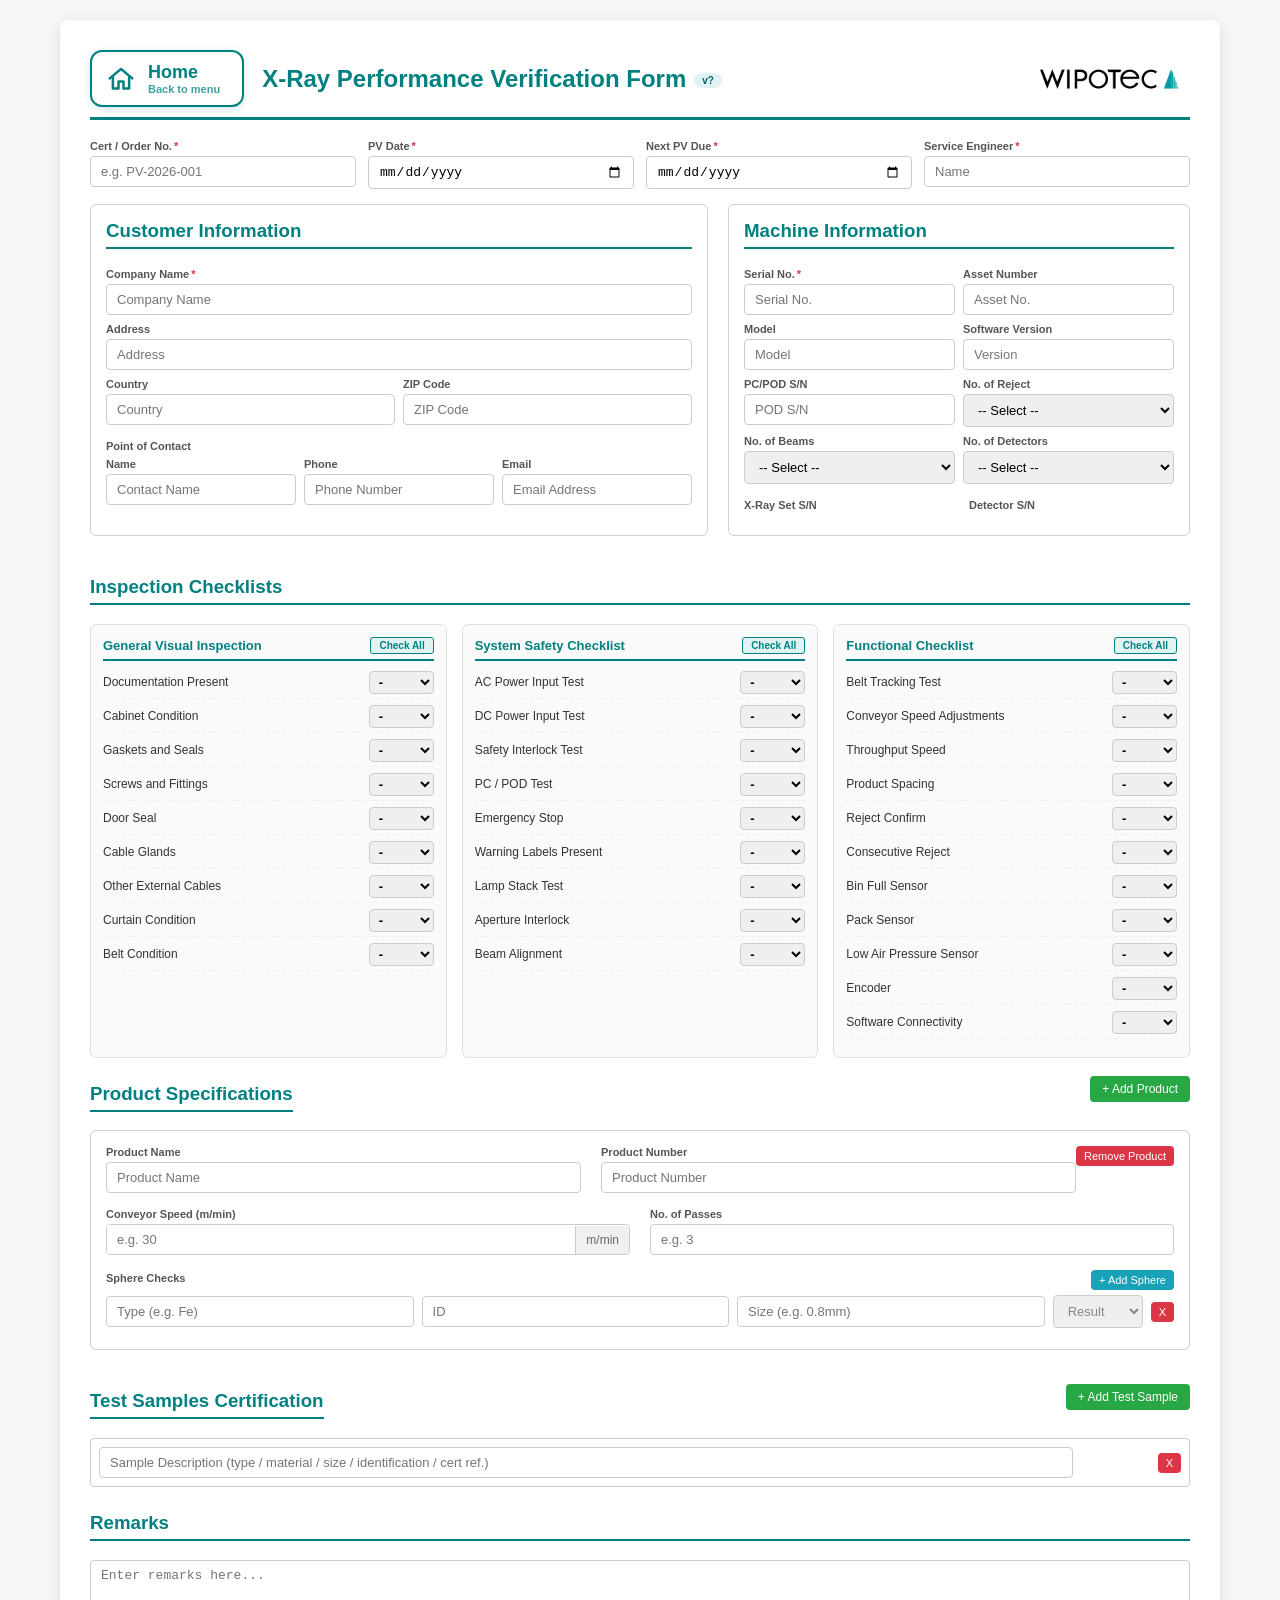
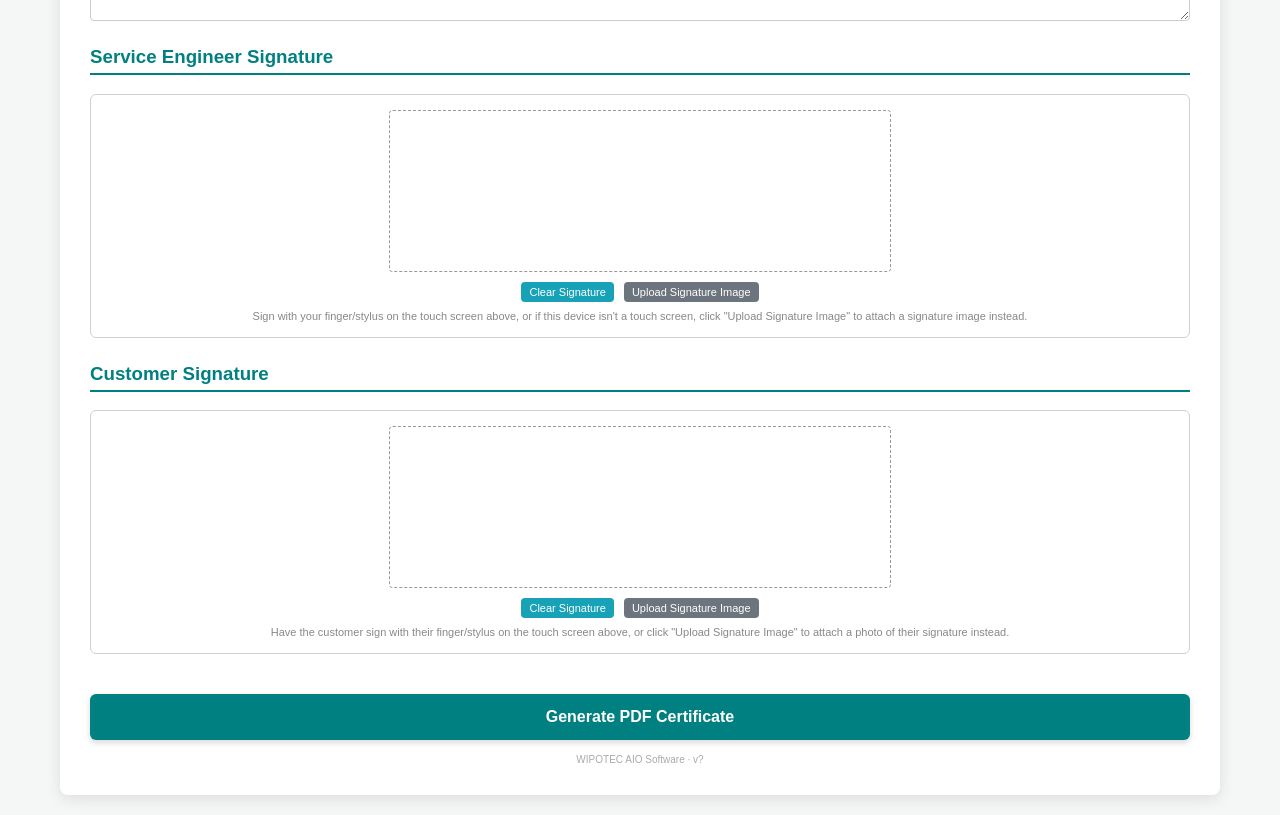
==== commit a4fb7db3: "Rename to WIPOTEC AIO Software and add the X-Ray Comparison tool - program name is now "WIPOTEC AIO " ====
--- a/index.html
+++ b/index.html
@@ -373,7 +373,7 @@
 
   <button class="btn-submit" id="submit_btn" onclick="submitForm()">Generate PDF Certificate</button>
 
-  <div style="text-align:center; font-size:10px; color:#aaa; margin-top:14px;">WIPOTEC PV Certificate System &middot; <span id="footer_version">v...</span></div>
+  <div style="text-align:center; font-size:10px; color:#aaa; margin-top:14px;">WIPOTEC AIO Software &middot; <span id="footer_version">v...</span></div>
 </div>
 
 <script>
@@ -972,7 +972,11 @@
       const url = window.URL.createObjectURL(blob);
       const a = document.createElement('a');
       a.href = url;
-      a.download = `PV_Certificate_${payload.cert_no || 'Document'}.pdf`;
+      const safeCert = String(payload.cert_no || '').trim()
+        .replace(/[\\/:*?"<>|\r\n\t]+/g, '-')
+        .replace(/\s+/g, '_')
+        .replace(/^[-_.]+|[-_.]+$/g, '') || 'Document';
+      a.download = `PV_Certificate_${safeCert}.pdf`;
       a.click();
       window.URL.revokeObjectURL(url);
       showMessage('PDF generated successfully', 'info');
@@ -984,5 +988,9 @@
     }
   }
 </script>
+<script>
+/* Always open Home as a fresh address so a cached old home page is never shown */
+document.querySelectorAll('a.home-card').forEach(function(a){ a.href = '/?v=' + Date.now(); });
+</script>
 </body>
 </html>
